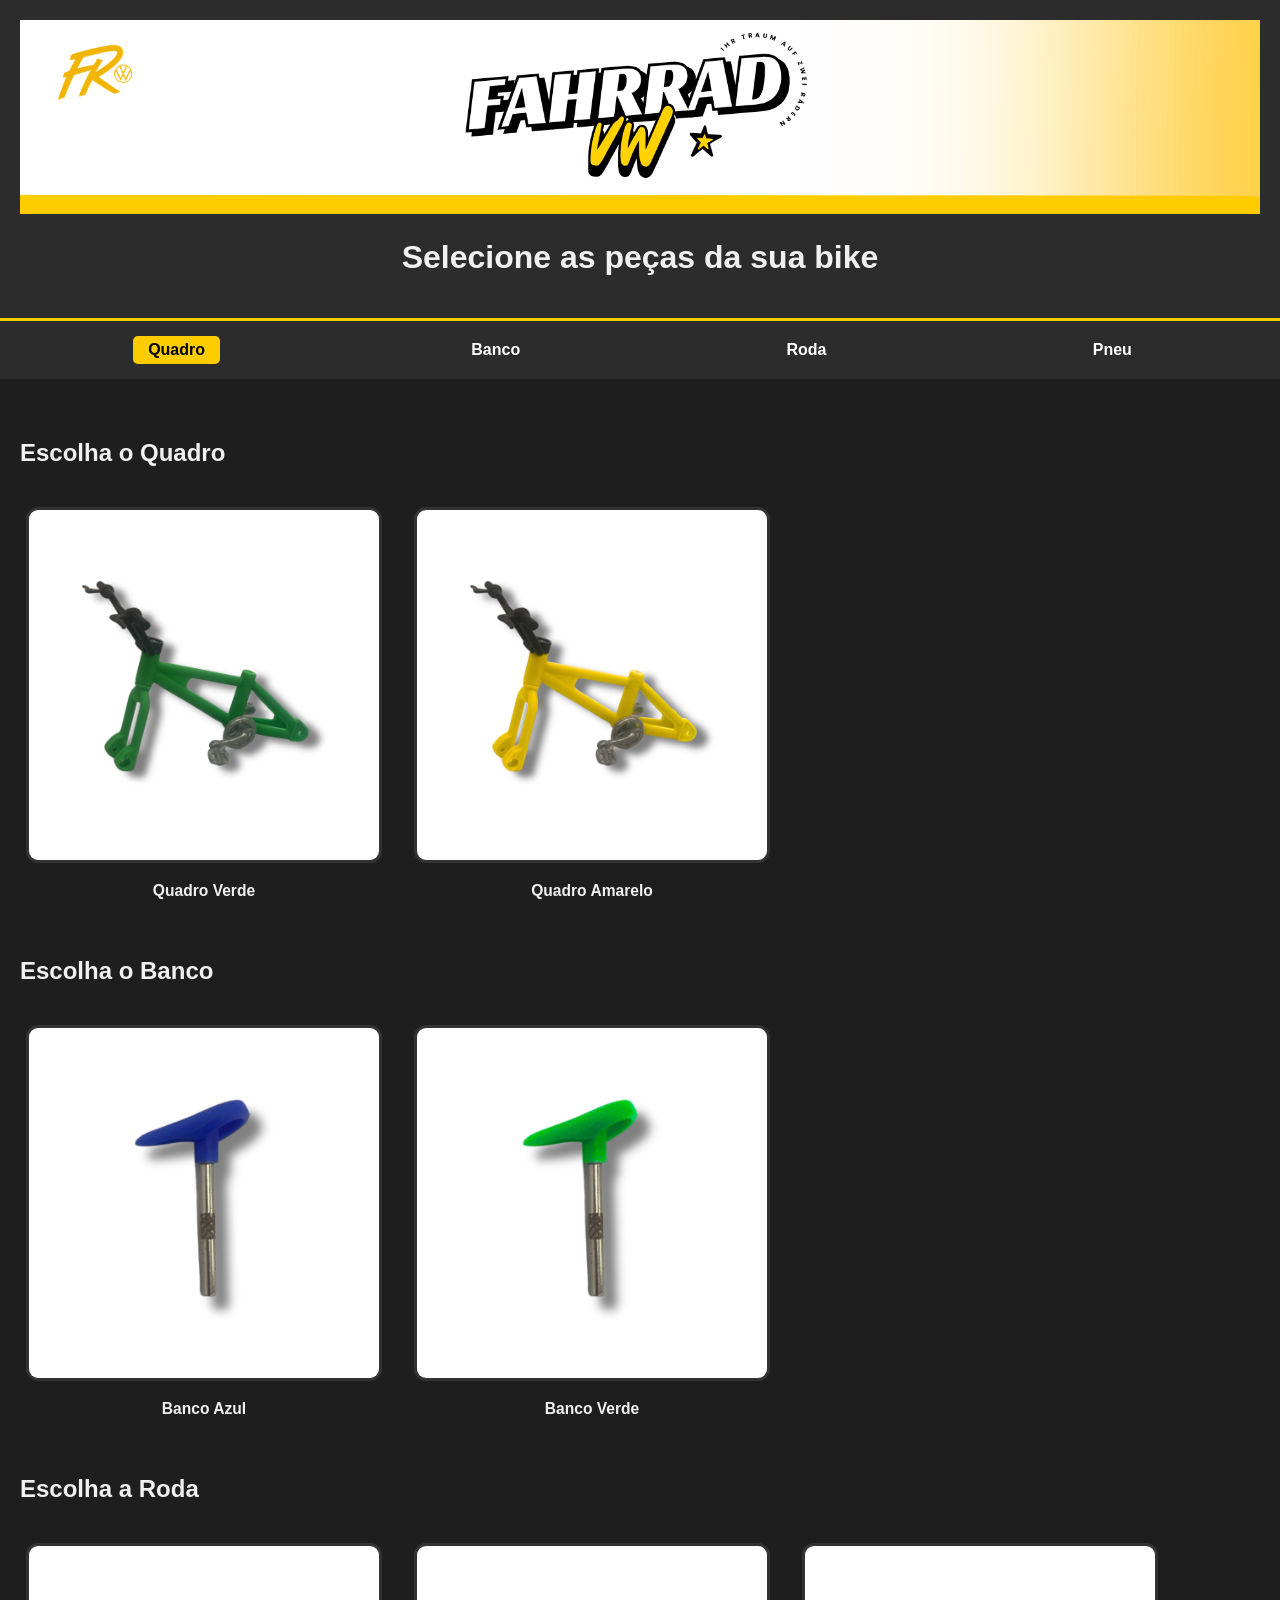
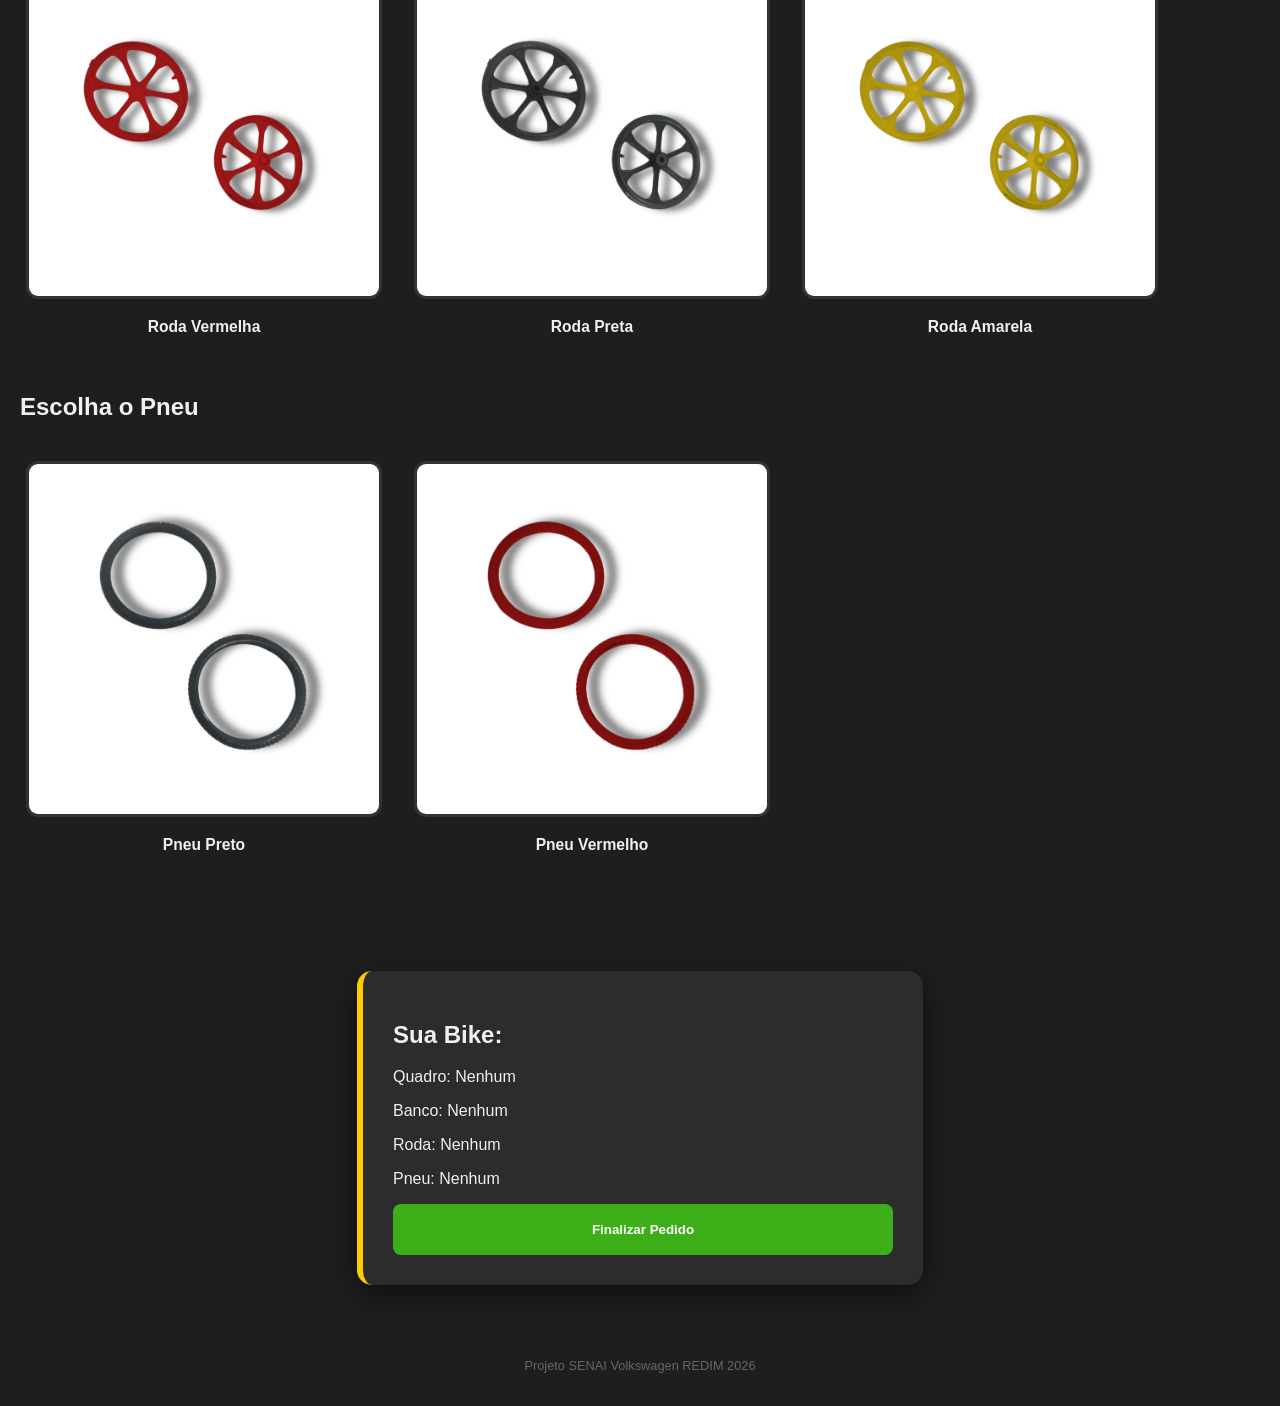
==== index.html @ 31ef2947 "Add files via upload" ====
<!DOCTYPE html>
<html lang="pt-BR">
<head>
    <meta charset="UTF-8">
    <title>Configurador de Bicicletas</title>
    <link rel="stylesheet" href="style.css">
</head>
<body>

<header>
    <img class="banner" src="Banner.png" alt="">
    <h1>Selecione as peças da sua bike</h1>
</header>

<!-- Barra de etapas -->
<div class="etapas">
    <div class="etapa ativa" onclick="scrollPara('quadro')">Quadro</div>
    <div class="etapa" onclick="scrollPara('banco')">Banco</div>
    <div class="etapa" onclick="scrollPara('roda')">Roda</div>
    <div class="etapa" onclick="scrollPara('pneu')">Pneu</div>
</div>

<!-- Montagem -->
<div class="montagem">

    <!-- Quadro -->
    <div class="peca" id="quadro">
        <h2>Escolha o Quadro</h2>
        <div class="opcoes">

            <button class="img-btn" onclick="selecionar('quadro','Quadro Verde',event)">
                <img src="Quadro Verde.png">
                <h3>Quadro Verde</h3>
            </button>

            <button class="img-btn" onclick="selecionar('quadro','Quadro Amarelo',event)">
                <img src="Quadro Amarelo.png">
                <h3>Quadro Amarelo</h3>
            </button>

        </div>
    </div>

    <!-- Banco -->
    <div class="peca" id="banco">
        <h2>Escolha o Banco</h2>
        <div class="opcoes">

            <button class="img-btn" onclick="selecionar('banco','Banco Azul',event)">
                <img src="Banco Azul.png">
                <h3>Banco Azul</h3>
            </button>

            <button class="img-btn" onclick="selecionar('banco','Banco Verde',event)">
                <img src="Banco Verde.png">
                <h3>Banco Verde</h3>
            </button>

        </div>
    </div>

    <!-- Roda -->
    <div class="peca" id="roda">
        <h2>Escolha a Roda</h2>
        <div class="opcoes">

            <button class="img-btn" onclick="selecionar('roda','Roda Vermelha',event)">
                <img src="Roda Vermelha.png">
                <h3>Roda Vermelha</h3>
            </button>

            <button class="img-btn" onclick="selecionar('roda','Roda Preta',event)">
                <img src="Roda Preta.png">
                <h3>Roda Preta</h3>
            </button>

            <button class="img-btn" onclick="selecionar('roda','Roda Amarela',event)">
                <img src="Roda Amarela.png">
                <h3>Roda Amarela</h3>
            </button>

        </div>
    </div>

    <!-- Pneu -->
    <div class="peca" id="pneu">
        <h2>Escolha o Pneu</h2>
        <div class="opcoes">

            <button class="img-btn" onclick="selecionar('pneu','Pneu Preto',event)">
                <img src="Pneu Preto.png">
                <h3>Pneu Preto</h3>
            </button>

            <button class="img-btn" onclick="selecionar('pneu','Pneu Vermelho',event)">
                <img src="Pneu Vermelho.png">
                <h3>Pneu Vermelho</h3>
            </button>

        </div>
    </div>

</div>

<!-- Resumo -->
<div class="resumo">
    <h2>Sua Bike:</h2>
    <p>Quadro: <span id="res-quadro">Nenhum</span></p>
    <p>Banco: <span id="res-banco">Nenhum</span></p>
    <p>Roda: <span id="res-roda">Nenhum</span></p>
    <p>Pneu: <span id="res-pneu">Nenhum</span></p>
    
    <button class="finalizar" type="button" id="btn-ir-login">Finalizar Pedido</button>
</div>

<footer>
    <p>Projeto SENAI Volkswagen REDIM 2026</p>
</footer>

<script src="script.js"></script>
</body>
</html>
---- style.css ----
/* ============================================================
   1. ESTRUTURA GLOBAL E BASE
   ============================================================ */
html { 
    scroll-behavior: smooth; 
}

body {
    font-family: 'Segoe UI', Arial, sans-serif;
    margin: 0;
    background: #1e1e1e;
    color: #f0f0f0;
}

header {
    text-align: center;
    background: #2c2c2c;
    padding: 20px;
    border-bottom: 3px solid #ffcc00;
}

.banner {
width: 100%;
} 

footer {
    text-align: center;
    padding: 20px;
    color: #666;
    font-size: 0.8em;
}

/* ============================================================
   2. NAVEGAÇÃO (BARRA DE ETAPAS STICKY)
   ============================================================ */
.etapas {
    position: sticky; 
    top: 0;
    display: flex; 
    justify-content: space-around;
    background: #2c2c2c; 
    padding: 15px; 
    z-index: 1000;
}

.etapa { 
    cursor: pointer; 
    font-weight: bold; 
    color: white; 
    padding: 5px 15px; 
    text-decoration: none; 
}

.etapa.ativa { 
    background: #ffcc00; 
    color: #000; 
    border-radius: 5px; 
}

/* ============================================================
   3. SEÇÃO DE ESCOLHA (INDEX)
   ============================================================ */
.montagem { 
    padding: 40px 20px; 
}

.opcoes {
    display: flex;
    gap: 20px;
    overflow-x: auto; 
    padding: 20px 0;
    -webkit-overflow-scrolling: touch; /* Scroll suave no mobile */
}

/* Botões de Imagem e Seleção */
.img-btn { 
    position: relative; 
    background: none; 
    border: none; 
    cursor: pointer; 
    flex-shrink: 0; 
    color: #f0f0f0;
}

.img-btn img {
    width: 350px; 
    height: 350px;
    border: 3px solid #333; 
    border-radius: 12px;
    transition: 0.3s;
}

.img-btn.selecionada img { 
    border-color: #3caf18; 
    box-shadow: 0 0 20px #3caf18; 
}

/* Checkmark Verde na Foto */
.img-btn.selecionada::after {
    content: "✓"; 
    position: absolute; 
    top: 10px; 
    right: 10px;
    background: #3caf18; 
    color: white; 
    width: 30px; 
    height: 30px;
    border-radius: 50%; 
    display: flex; 
    align-items: center; 
    justify-content: center;
}

/* ============================================================
   4. CARDS CENTRALIZADOS (LOGIN, RESUMO, RASTREIO)
   ============================================================ */
.login-card, .resumo, .rastreio-container {
    background: #2c2c2c;
    margin: 40px auto; 
    padding: 30px;
    border-radius: 15px;
    max-width: 500px;
    width: 90%;
    border-left: 6px solid #ffcc00;
    box-shadow: 0 10px 30px rgba(0,0,0,0.5);
}

/* Campos de Formulário */
.campo { 
    display: flex; 
    flex-direction: column; 
    margin-bottom: 15px; 
    text-align: left; 
}

.campo label { 
    color: #ffcc00; 
    font-weight: bold; 
    margin-bottom: 5px; 
}

.campo input, .campo select { 
    padding: 12px; 
    background: #111; 
    color: white; 
    border: 1px solid #444; 
    border-radius: 5px; 
}

/* ============================================================
   5. PAINEL DO OPERADOR
   ============================================================ */
.container-pedidos { 
    display: flex; 
    flex-wrap: wrap; 
    gap: 20px; 
    justify-content: center; 
    padding: 20px; 
}

.card-producao {
    background: #2c2c2c; 
    border-left: 5px solid #ffcc00;
    padding: 20px; 
    width: 320px; 
    border-radius: 10px;
    box-shadow: 0 5px 15px rgba(0,0,0,0.3);
}

.peca-destaque { 
    color: #ffcc00; 
    font-weight: bold; 
    text-align: right; 
    text-transform: uppercase; 
}

/* ============================================================
   6. BOTÕES, STATUS E ANIMAÇÕES
   ============================================================ */
.finalizar {
    background: #3caf18; 
    color: white; 
    padding: 18px; 
    border: none;
    border-radius: 8px; 
    font-weight: bold; 
    cursor: pointer; 
    width: 100%; 
    transition: 0.3s;
}

.finalizar:hover { 
    background: #2e8b13; 
    transform: scale(1.02); 
}

/* Status Pulsante do Rastreio */
#status-atual { 
    animation: pulse 2s infinite; 
    color: #ffcc00; 
    text-align: center; 
    font-size: 1.5em;
    font-weight: bold;
}

@keyframes pulse { 
    0%, 100% { opacity: 1; } 
    50% { opacity: 0.5; } 
}
/* Estilo para o Container de Pedidos */
.fila-pedidos {
    display: grid;
    grid-template-columns: repeat(auto-fit, minmax(300px, 1fr));
    gap: 20px;
    padding: 20px;
}

/* Card do Operador */
.card-producao {
    background: #ffffff;
    border-left: 8px solid #001e50; /* Azul Volkswagen */
    border-radius: 10px;
    padding: 20px;
    box-shadow: 0 4px 15px rgba(0,0,0,0.1);
    color: #333;
    transition: transform 0.2s;
}

.card-producao:hover {
    transform: scale(1.02);
}

.card-producao h3 {
    margin-top: 0;
    color: #001e50;
    border-bottom: 1px solid #ddd;
    padding-bottom: 10px;
}

/* Botões do Painel */
.btn-avancar {
    background-color: #001e50;
    color: white;
    border: none;
    padding: 10px;
    width: 100%;
    margin-top: 10px;
    border-radius: 5px;
    cursor: pointer;
    font-weight: bold;
}

.btn-retrabalho {
    background-color: #ffcc00;
    color: #000;
    border: none;
    padding: 10px;
    width: 100%;
    margin-top: 5px;
    border-radius: 5px;
    cursor: pointer;
    font-weight: bold;
}

.btn-concluir {
    background-color: #28a745;
    color: white;
    border: none;
    padding: 10px;
    width: 100%;
    margin-top: 5px;
    border-radius: 5px;
    cursor: pointer;
}
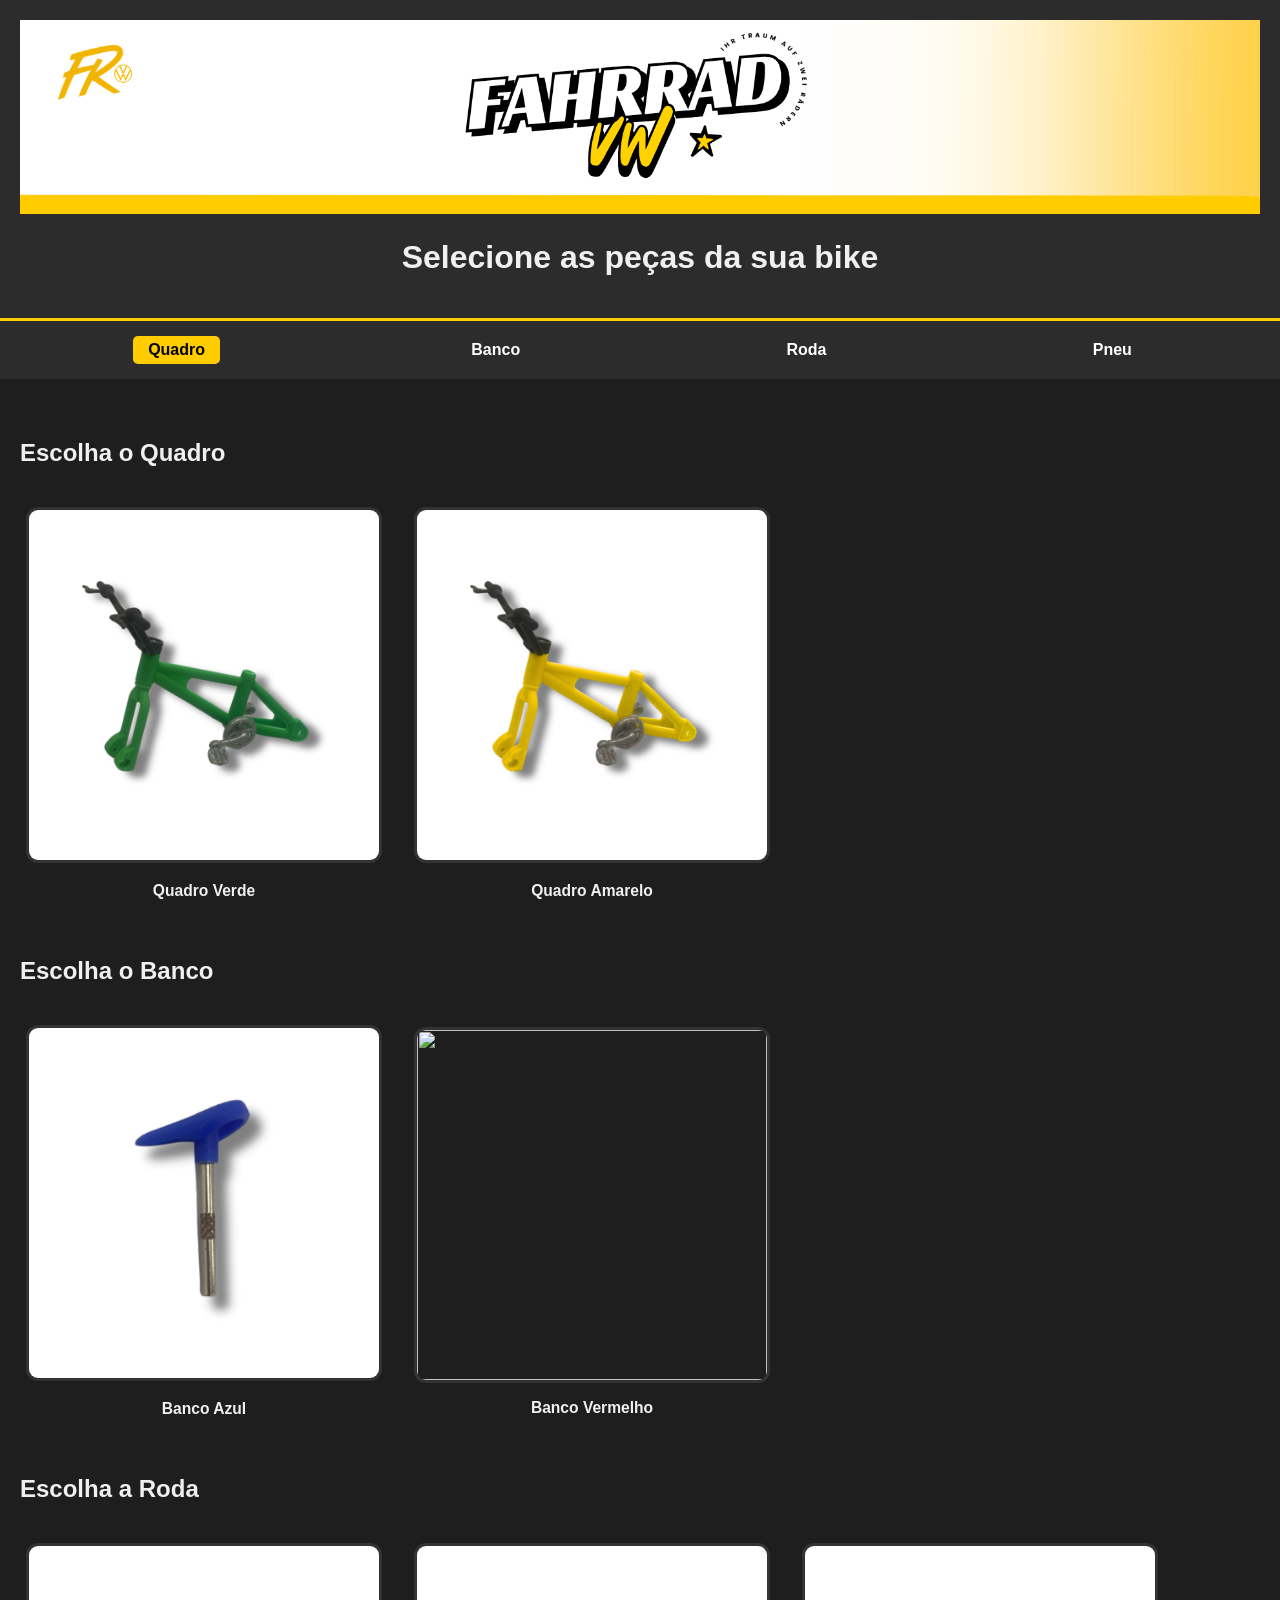
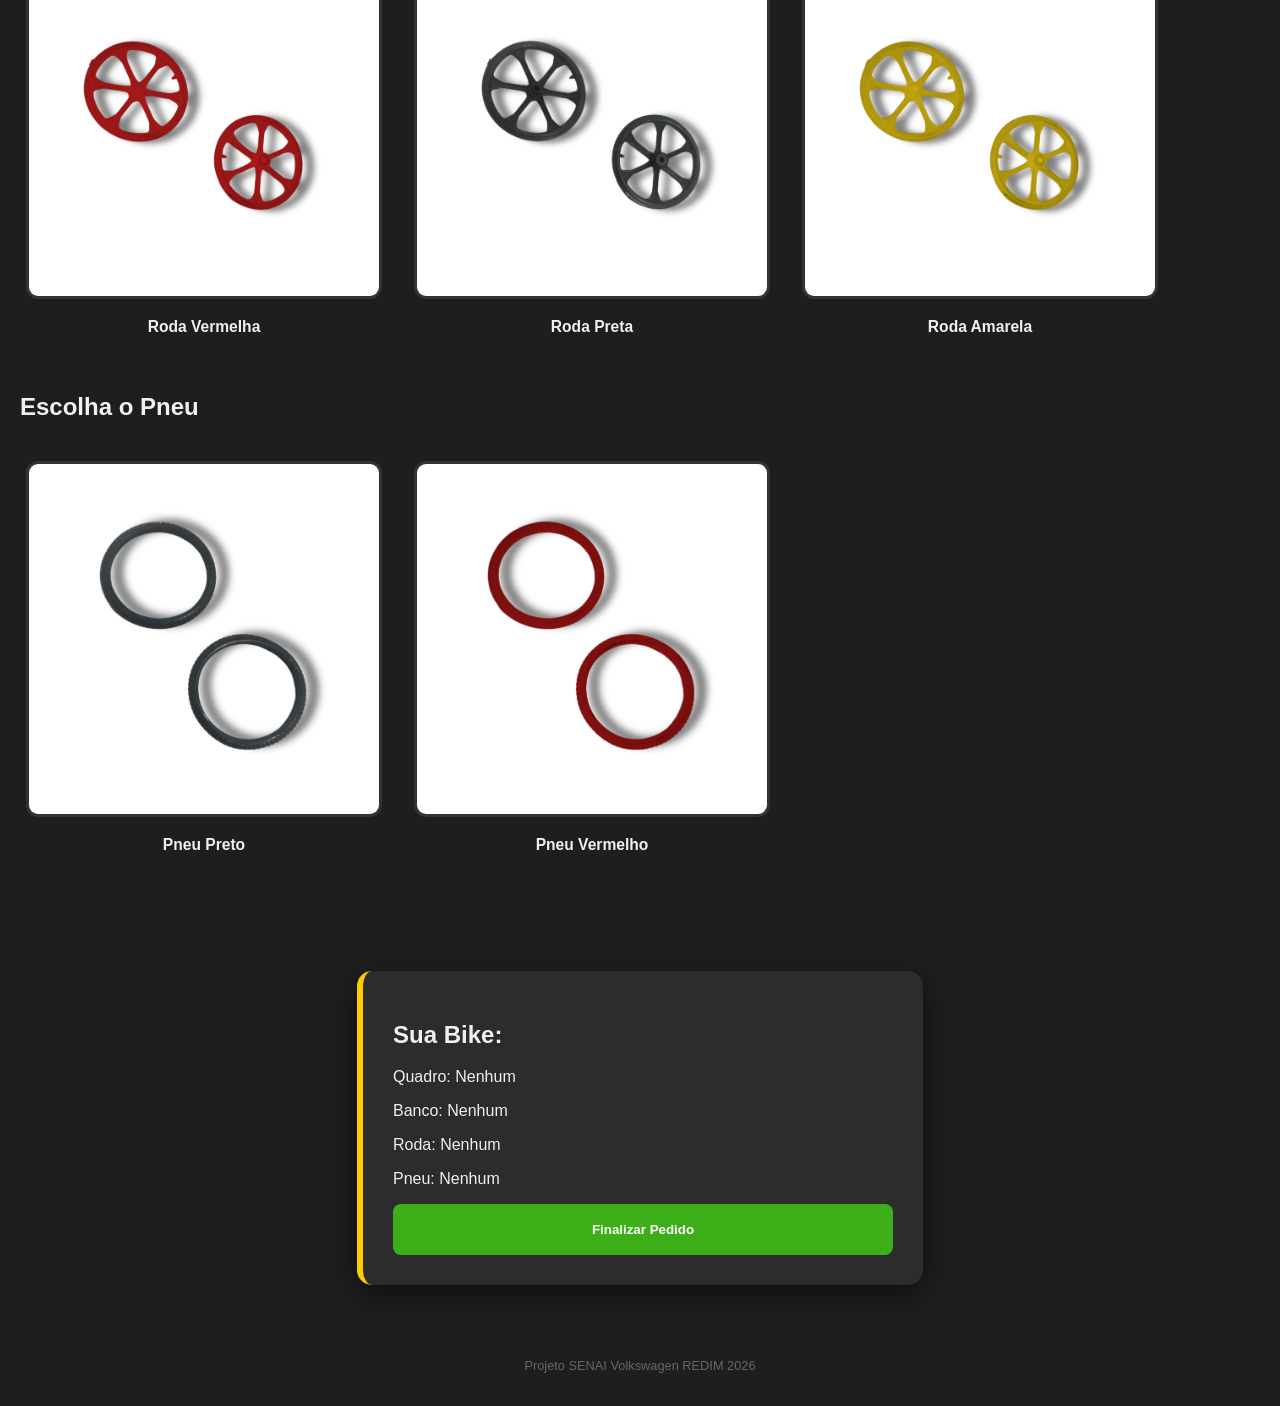
==== commit 7071af64: "index.html" ====
--- a/index.html
+++ b/index.html
@@ -52,8 +52,8 @@
             </button>
 
             <button class="img-btn" onclick="selecionar('banco','Banco Verde',event)">
-                <img src="Banco Verde.png">
-                <h3>Banco Verde</h3>
+                <img src="Banco Vermelho.png">
+                <h3>Banco Vermelho</h3>
             </button>
 
         </div>
@@ -119,4 +119,4 @@
 
 <script src="script.js"></script>
 </body>
-</html>+</html>
